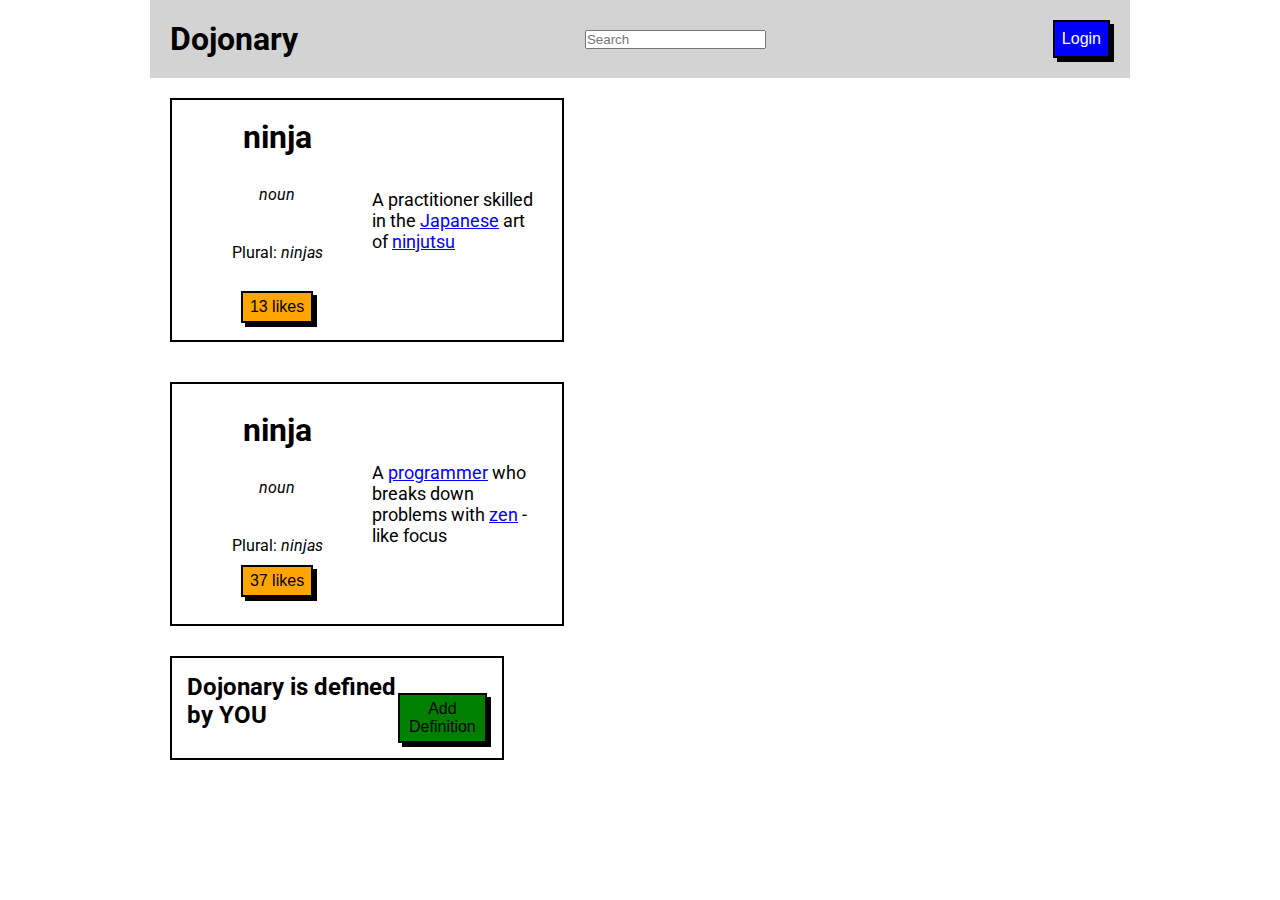
==== BUTTON_CLICKER/index.html @ e93e6dfe "Add files via upload" ====
<!DOCTYPE html>
<html lang="en">
<head>
	<meta charset="UTF-8">
	<meta name="viewport" content="width=device-width, initial-scale=1.0">
	<title>Button Clicker</title>
	<link rel="stylesheet" href="style.css">
	<link rel="preconnect" href="https://fonts.gstatic.com" crossorigin>
	<link href="https://fonts.googleapis.com/css2?family=Roboto&display=swap" rel="stylesheet">
</head>
<body>
	<div class="container">
	<div class="nav">
		<h1>Dojonary</h1>
		<form class="Search-box">
			<input type="text" placeholder="Search">
		</form>
		<button class="btn Login" onclick="login(this)">Login</button>
	</div>
		<div class="row">
			<div class="col">
				<div class="definition">
					<div class="left">
					<h1>ninja</h1><br>
					<p><em>noun</em></p><br>
					<p>Plural: <em>ninjas</em>
					</p><br>
					<button class="btn like" onclick="message()">13 likes</button>
				</div>
				<p class="def-text">A practitioner skilled in the <a href="#">Japanese</a> art of <a href="#">ninjutsu</a></p>
				</div>
			</div>
		</div>
			<div class="col-2">
				<div class="def-box">
					<div class="left">
						<h1>ninja</h1><br>
						<p><em>noun</em></p><br>
						<p>Plural: <em>ninjas</em></p>
						<button class="btn like" onclick="message()">37 likes</button>
					</div>
				<p class="def-text">A <a href="#">programmer</a> who breaks down problems with <a href="#">zen</a> -like focus</p>
			</div>
			</div>
			<div class="col-3">
				<div class="box">
					<h2>Dojonary is defined by YOU</h2>
				<button class="btn add" onclick=hide(this)">Add Definition</button>
				</div>
				</div>
			</div>
			</div>
		</div>
	<script src="script.js"></script> 
</body>
</html>
---- BUTTON_CLICKER/style.css ----
* {
	margin: 0;
	padding: 0;
}

body {
	font-family: Roboto, sans-serif;
	background-color: white;
}


a {
	color: blue;
}


.container {
	margin: 0 auto;
	width: 980px;
}

.nav {
	background-color: lightgray;
	color: black;
	padding: 20px;
	font-family: Roboto;
	display: flex;
	justify-content: space-between;
}

.Search-box {
	margin: 0 100px;
	padding: 5px 10px;
	font-size: 20px;
}

.btn {
	border: 2px solid black;
	font-size: 16px;
	padding: 5px 7px;
	cursor: pointer;
	box-shadow: 4px 4px black;
}

.Login {
	background-color: blue;
	color: white;
}

.row {
	display: flex;
}

.col {
	flex: 1;
}


.definition, .def-box {
	display: flex;
	align-items: center;
	justify-content: space-between;
	border: 2px solid black;
	width: 350px;
	height: 200px;
	padding: 20px;
	margin: 20px;
}


.def-text {
	flex: 1;
	margin-left: 10px;
	font-size: 18px;
}

.col-2 {
	flex: 2;
}


.left {
	flex: 1;
	text-align: center;
}


.left p {
	margin: 10px;
	font-size: 16px;
}

.like {
	background-color: orange;
}


.col-3 {
	flex: 3;
	margin-left: 20px;

}

.box {
	display: flex;
	background-color: white;
	margin-top: 30px;
	padding: 15px;
	border: 2px solid black;
	width: 300px;
}


.box h2 {
	font-size: 24px;

}

.add {
	background-color: green;
	padding: 5px 7px;
	margin-top: 20px;
	
}
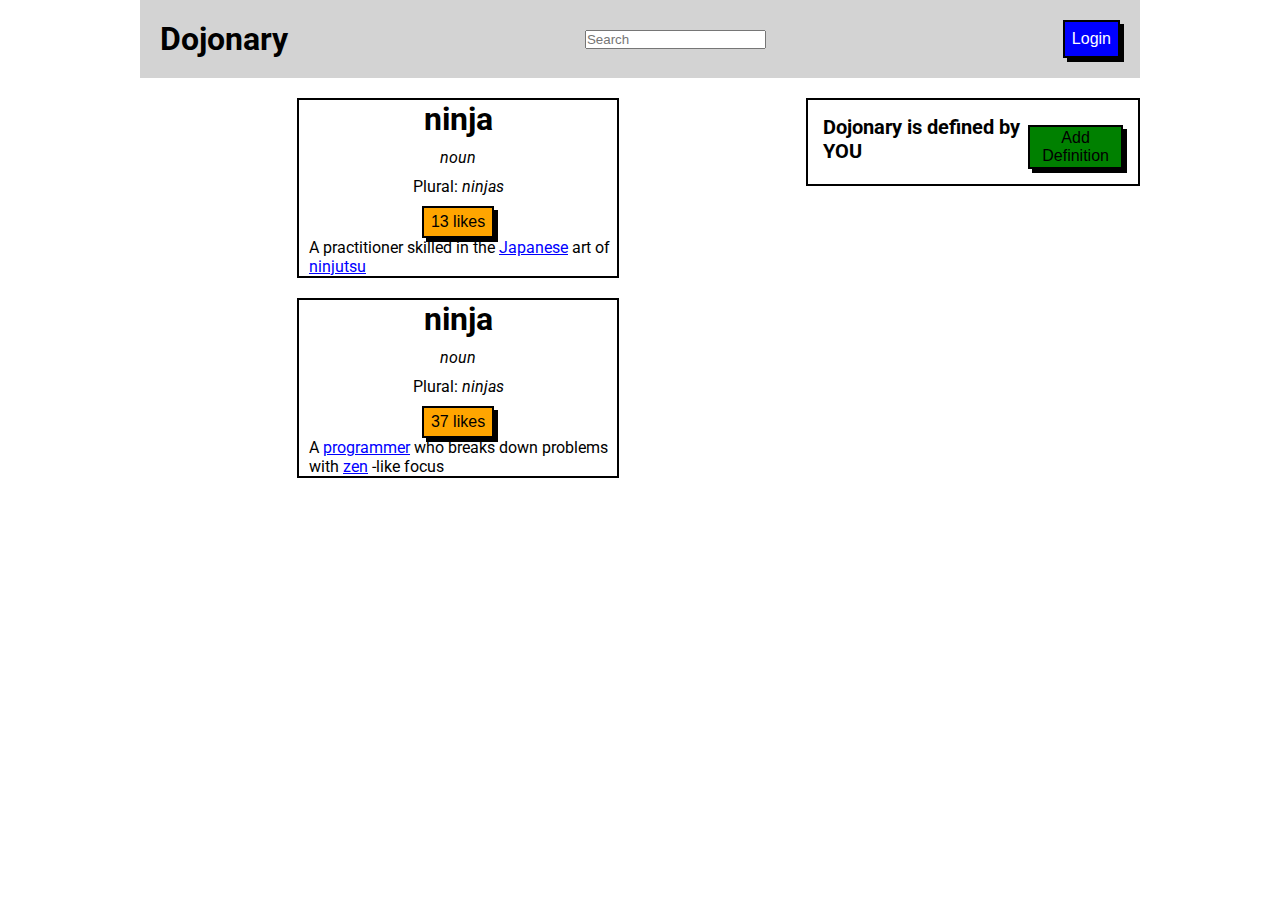
==== commit 23356ca3: "Add files via upload" ====
--- a/BUTTON_CLICKER/index.html
+++ b/BUTTON_CLICKER/index.html
@@ -21,34 +21,29 @@
 			<div class="col">
 				<div class="definition">
 					<div class="left">
-					<h1>ninja</h1><br>
-					<p><em>noun</em></p><br>
-					<p>Plural: <em>ninjas</em>
-					</p><br>
-					<button class="btn like" onclick="message()">13 likes</button>
+						<h1>ninja</h1>
+						<p><em>noun</em></p>
+						<p>Plural: <em>ninjas</em>
+						</p>
+						<button class="btn like" onclick="message()">13 likes</button>
+					</div>
+					<p class="def-text">A practitioner skilled in the <a href="#">Japanese</a> art of <a href="#">ninjutsu</a></p>
 				</div>
-				<p class="def-text">A practitioner skilled in the <a href="#">Japanese</a> art of <a href="#">ninjutsu</a></p>
-				</div>
-			</div>
-		</div>
-			<div class="col-2">
 				<div class="def-box">
 					<div class="left">
-						<h1>ninja</h1><br>
-						<p><em>noun</em></p><br>
+						<h1>ninja</h1>
+						<p><em>noun</em></p>
 						<p>Plural: <em>ninjas</em></p>
 						<button class="btn like" onclick="message()">37 likes</button>
 					</div>
-				<p class="def-text">A <a href="#">programmer</a> who breaks down problems with <a href="#">zen</a> -like focus</p>
+					<p class="def-text">A <a href="#">programmer</a> who breaks down problems with <a href="#">zen</a> -like focus</p>
+				</div>
 			</div>
-			</div>
-			<div class="col-3">
+			<div class="col-2">
 				<div class="box">
 					<h2>Dojonary is defined by YOU</h2>
-				<button class="btn add" onclick=hide(this)">Add Definition</button>
+					<button class="btn add" onclick="hide(this)">Add Definition</button>
 				</div>
-				</div>
-			</div>
 			</div>
 		</div>
 	<script src="script.js"></script> 
--- a/BUTTON_CLICKER/style.css
+++ b/BUTTON_CLICKER/style.css
@@ -15,8 +15,8 @@
 
 
 .container {
+	width: 1000px;
 	margin: 0 auto;
-	width: 980px;
 }
 
 .nav {
@@ -52,30 +52,32 @@
 }
 
 .col {
-	flex: 1;
+	flex: 2;
 }
 
 
 .definition, .def-box {
 	display: flex;
+	flex-direction: column;
 	align-items: center;
 	justify-content: space-between;
 	border: 2px solid black;
-	width: 350px;
-	height: 200px;
-	padding: 20px;
-	margin: 20px;
+	width: 50%;
+	margin: 0 auto;
+	margin-top: 20px;
+	
 }
 
 
 .def-text {
 	flex: 1;
 	margin-left: 10px;
-	font-size: 18px;
+	font-size: 16px;
 }
 
 .col-2 {
-	flex: 2;
+	flex: 1;
+	margin-left: 30px;
 }
 
 
@@ -95,30 +97,25 @@
 }
 
 
-.col-3 {
-	flex: 3;
-	margin-left: 20px;
-
-}
-
 .box {
 	display: flex;
 	background-color: white;
-	margin-top: 30px;
+	margin-top: 20px;
 	padding: 15px;
 	border: 2px solid black;
 	width: 300px;
+
 }
 
 
 .box h2 {
-	font-size: 24px;
+	font-size: 20px;
 
 }
 
 .add {
 	background-color: green;
-	padding: 5px 7px;
-	margin-top: 20px;
+	padding: 2px 3px;
+	margin-top: 10px;
 	
 }